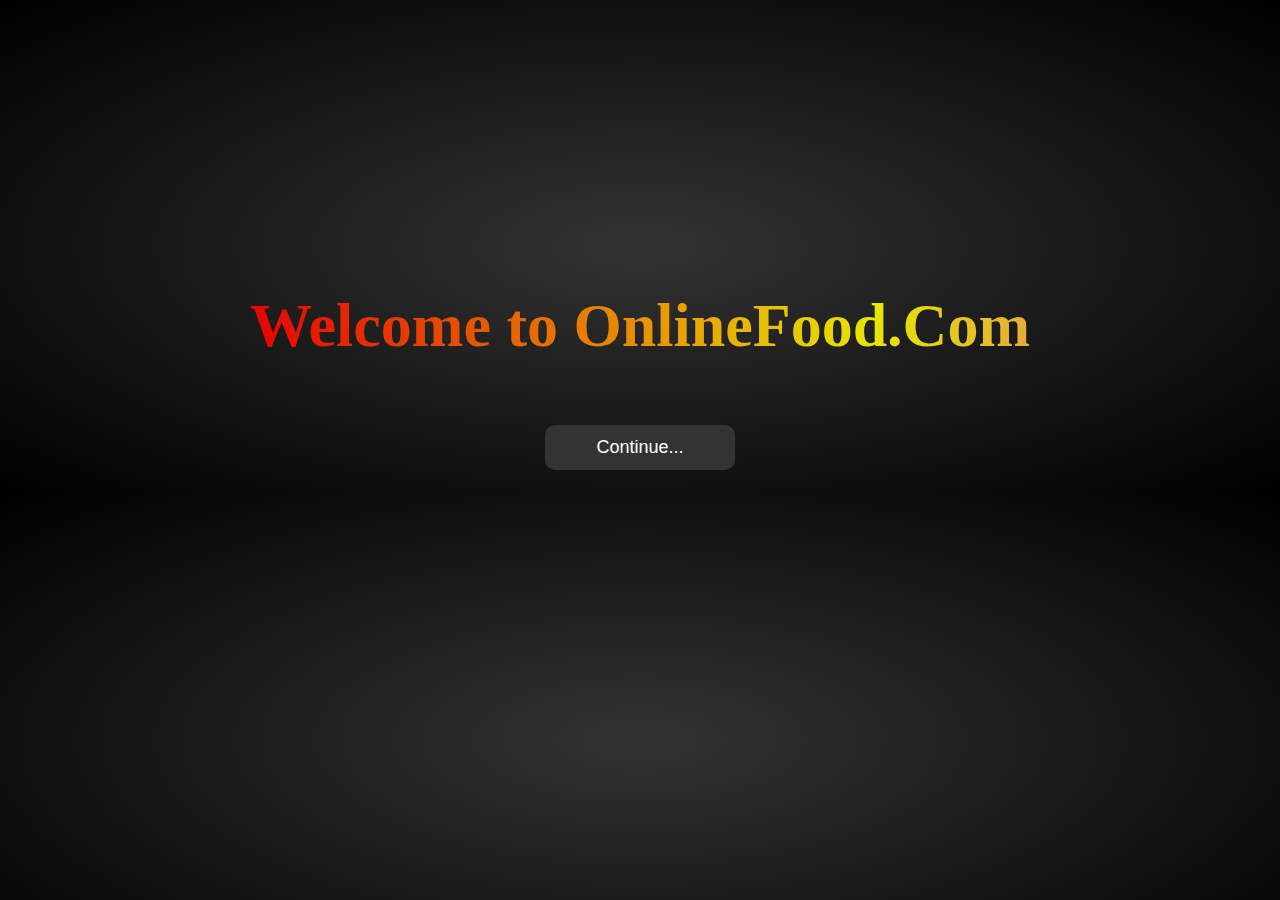
==== Loadingpage.html @ e46fb1bb "Welcome to foodivery" ====
<!-- This is landing page of our website. -->
<!DOCTYPE html>
<html lang="en">
  <head>
    <meta charset="UTF-8" />
    <meta http-equiv="X-UA-Compatible" content="IE=edge" />
    <meta name="viewport" content="width=device-width, initial-scale=1.0" />
    <title>OnlineFood.com</title>
    <link rel="stylesheet" href="index.html" />
    <style>
      body {
        background: radial-gradient(#333, #000);
        overflow: hidden;
      }

      /* Button Style */
      button {
        padding: 12px;
        width: 190px;
        cursor: pointer;
        background: #333;
        color: white;
        transition: 0.5s ease;
        border-radius: 10px;
        border-style: none;
        font-size: large;
      }

      button:hover {
        background: transparent;
        border: 2px solid #333;
        border-radius: 10px;
        box-shadow: 0 0 10px 0 #3b404a inset, 0 0 10px 4px #3b404a;
      }

      div {
        display: flex;
        justify-content: center;
        align-items: center;
        height: 0px;
      }

      a {
        margin-top: -75px;
      }
      /* Heading Style */
      #home {
        display: flex;
        padding: 150px 200px;
        height: 300px;
        justify-content: center;
        align-items: center;
        box-sizing: border-box;
        margin-bottom: 10px;
        margin-top: 175px;
      }
      #home h1 {
        text-align: center;
        font-family: "Bree Serif", serif;
        background: linear-gradient(
          90deg,
          #ff0000,
          #ffff00,
          #ff00f3,
          #0033ff,
          #ff00c4,
          #ff0000
        );
        opacity: 0.89;
        background-size: 400%;
        font-size: 62px;
        font-weight: 600;
        -webkit-text-fill-color: transparent;
        background-clip: content-box;
        -webkit-background-clip: text;
        animation: animate 10s linear infinite;
      }
      @keyframes animate {
        0% {
          background-position: 0%;
        }
        100% {
          background-position: 400%;
        }
      }
    </style>
  </head>
  <body>
    <div id="home">
      <h1 class="h-primary" id="mainhead">Welcome to OnlineFood.Com</h1>
    </div>
    <div>
      <a href="./index.html" target="_self"><button>Continue...</button></a>
    </div>
  </body>
  <script>
    function showAlert() {
      alert("Welcome to the webpage!\nOpen in Laptop or Tablet for better display.😊");
    }
    window.onload = showAlert;
  </script>
</html>
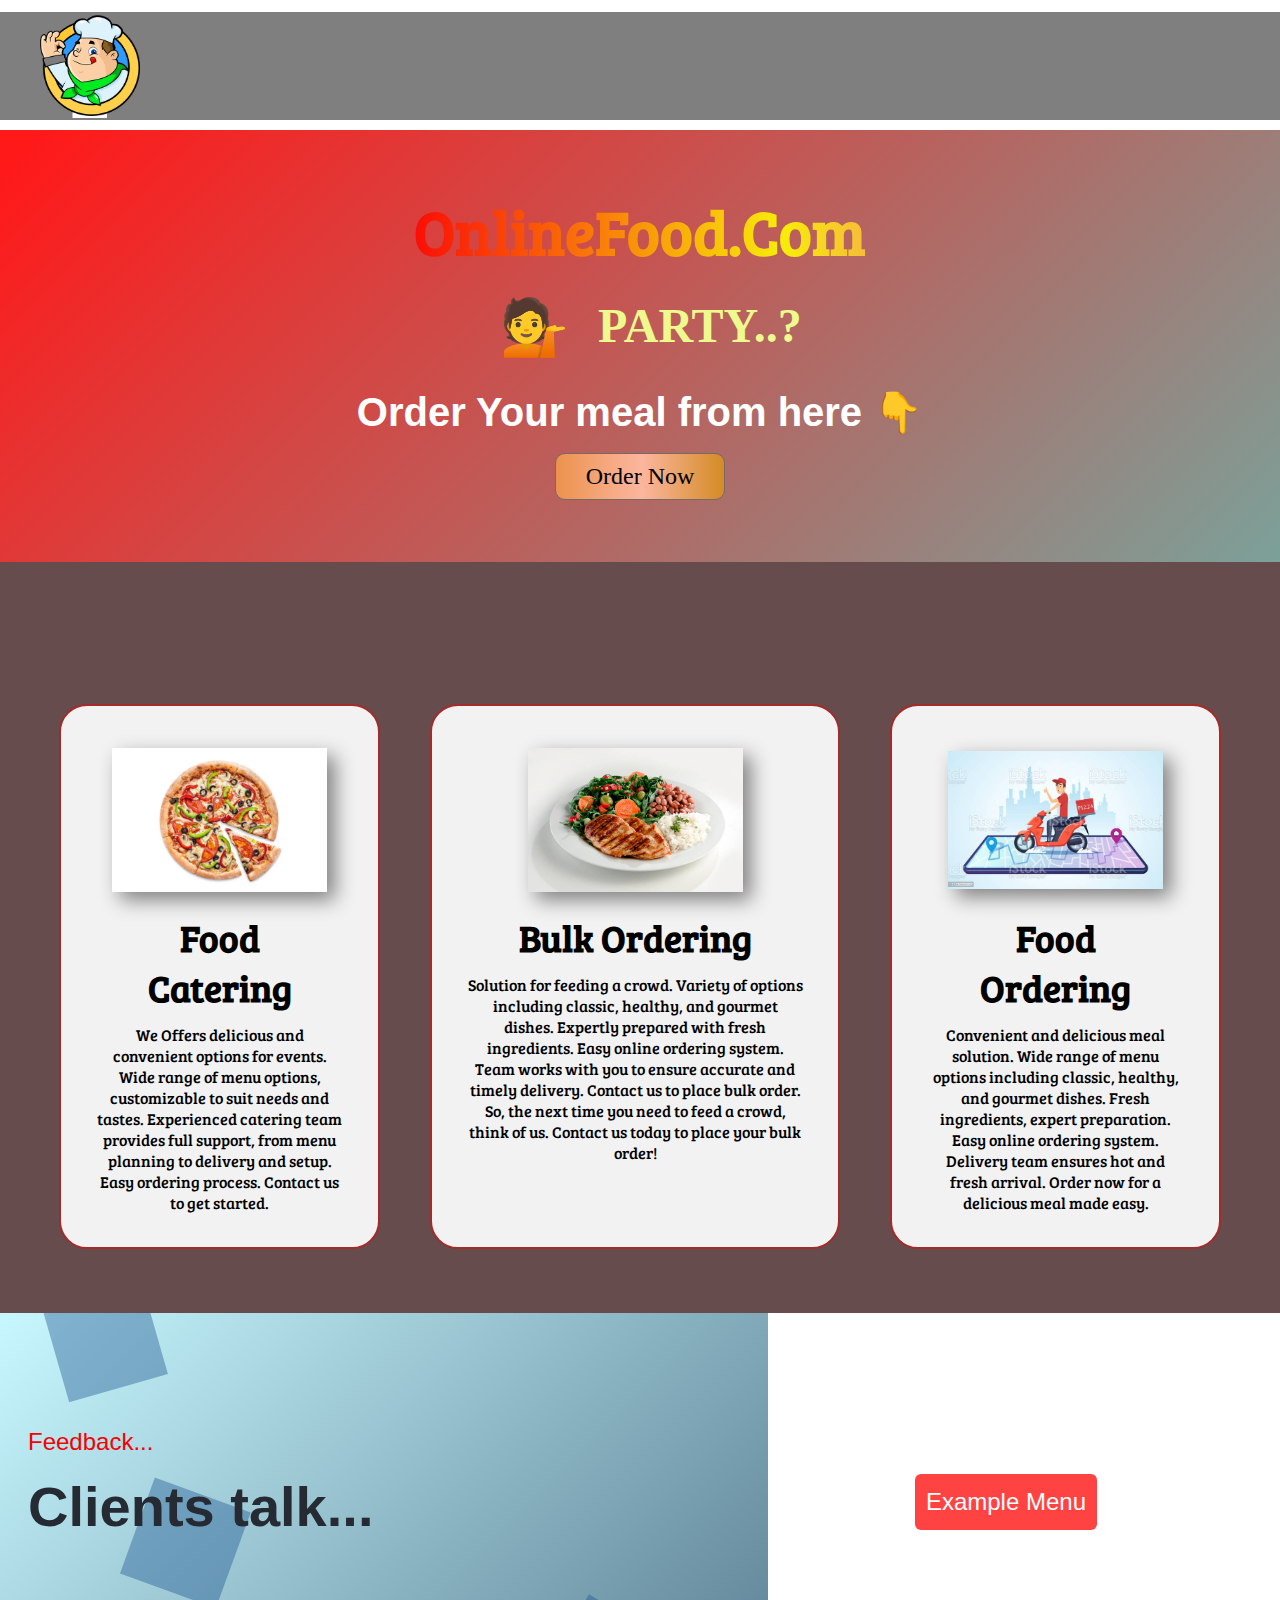
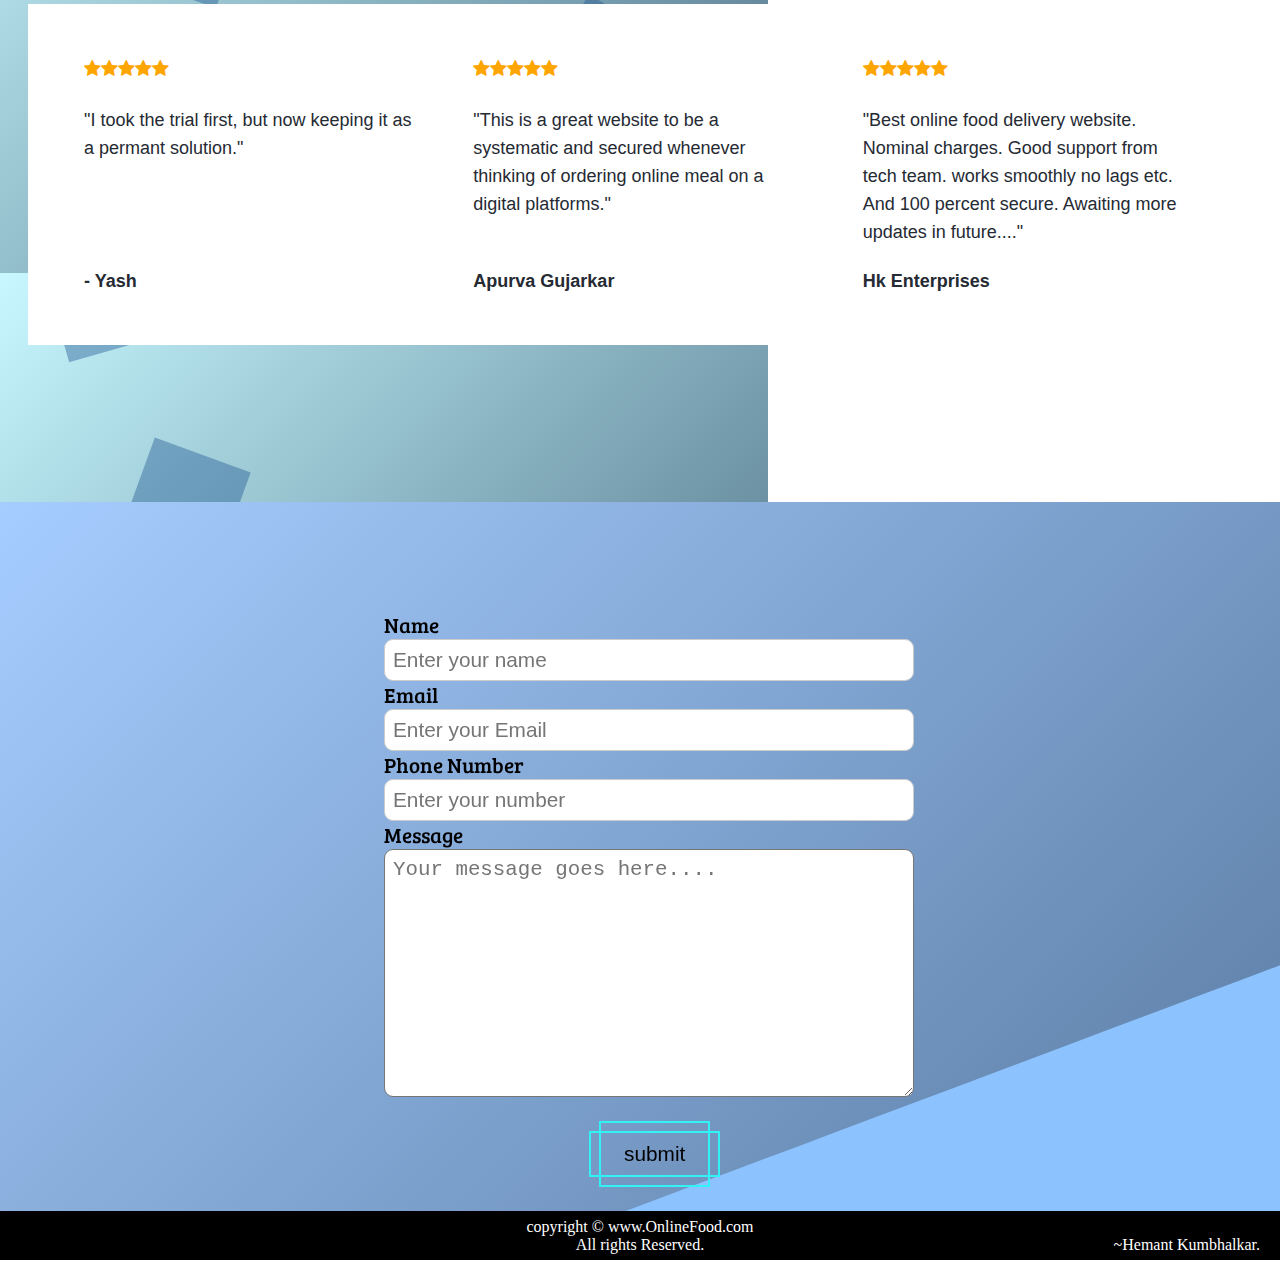
==== commit 4c9ff8ee: "Updated project" ====
--- a/Loadingpage.html
+++ b/Loadingpage.html
@@ -1,102 +1,230 @@
-<!-- This is landing page of our website. -->
 <!DOCTYPE html>
 <html lang="en">
   <head>
     <meta charset="UTF-8" />
     <meta http-equiv="X-UA-Compatible" content="IE=edge" />
     <meta name="viewport" content="width=device-width, initial-scale=1.0" />
-    <title>OnlineFood.com</title>
-    <link rel="stylesheet" href="index.html" />
-    <style>
-      body {
-        background: radial-gradient(#333, #000);
-        overflow: hidden;
-      }
-
-      /* Button Style */
-      button {
-        padding: 12px;
-        width: 190px;
-        cursor: pointer;
-        background: #333;
-        color: white;
-        transition: 0.5s ease;
-        border-radius: 10px;
-        border-style: none;
-        font-size: large;
-      }
-
-      button:hover {
-        background: transparent;
-        border: 2px solid #333;
-        border-radius: 10px;
-        box-shadow: 0 0 10px 0 #3b404a inset, 0 0 10px 4px #3b404a;
-      }
-
-      div {
-        display: flex;
-        justify-content: center;
-        align-items: center;
-        height: 0px;
-      }
-
-      a {
-        margin-top: -75px;
-      }
-      /* Heading Style */
-      #home {
-        display: flex;
-        padding: 150px 200px;
-        height: 300px;
-        justify-content: center;
-        align-items: center;
-        box-sizing: border-box;
-        margin-bottom: 10px;
-        margin-top: 175px;
-      }
-      #home h1 {
-        text-align: center;
-        font-family: "Bree Serif", serif;
-        background: linear-gradient(
-          90deg,
-          #ff0000,
-          #ffff00,
-          #ff00f3,
-          #0033ff,
-          #ff00c4,
-          #ff0000
-        );
-        opacity: 0.89;
-        background-size: 400%;
-        font-size: 62px;
-        font-weight: 600;
-        -webkit-text-fill-color: transparent;
-        background-clip: content-box;
-        -webkit-background-clip: text;
-        animation: animate 10s linear infinite;
-      }
-      @keyframes animate {
-        0% {
-          background-position: 0%;
-        }
-        100% {
-          background-position: 400%;
-        }
-      }
-    </style>
+    <title>Online Food Delivery Services in Nagpur | OnlineFood.com</title>
+    <!-- style.css is for laptop screen style -->
+    <link rel="stylesheet" href="style.css" />
+    <link rel="stylesheet" href="index.html">
+    <!-- Font Awesome Icon Library for reviews star-->
+    <link rel="stylesheet" href="https://cdnjs.cloudflare.com/ajax/libs/font-awesome/4.7.0/css/font-awesome.min.css">
+    
+    <script>
+      alert("Welcome to my foodivery!\nOpen in Laptop or Tablet for better display.😊");
+    </script>
   </head>
   <body>
-    <div id="home">
-      <h1 class="h-primary" id="mainhead">Welcome to OnlineFood.Com</h1>
+
+    <nav id="navbar" class="sticky">
+      <div id="logo">
+        <img
+          src="./images/logo.png"
+          width="100px"
+          height="100px"
+          alt="OnlineFood.com"
+        />
+      </div>
+      <ul>
+        <li class="item"><a href="#home">Home</a></li>
+        <li class="item"><a href="#service">Services</a></li>
+        <li class="item"><a href="#client-section">Our Clients</a></li>
+        <li class="item"><a href="#contact">Contact Us</a></li>
+      </ul>
+    </nav>
+
+    <div class="homepage">
+      <div class="wave"></div>
+      <div class="wave"></div>
+      <div class="wave"></div>
+      <section id="home">
+        <h1 class="h-primary" id="mainhead">OnlineFood.Com</h1>
+        <p class="textanimation">
+          <!-- <div><h2 style="color: white;">Party ?<br> Hungry ?<br>Game Night ?<br>Unexpected guest ?<br>Cooking gone wrong ?<br>Late Night at office ? <br></h2></div>
+          <div><h2 class="heading" style="color: white;">Order Your  meal From Here &#128071;</h2></div> -->
+          <h2 class="textrotation">
+            <span style="font-size: 55px;">&#128129;</span>
+            <div class="message">
+              <div class="word1">Party..?</div>
+              <div class="word2">Tired?</div>
+              <div class="word3">Hungry..?</div>
+            </div>
+          </h2>
+          <h2 class="heading" style="color: white;">Order Your meal from here &#128071;</h2>
+        </p>
+        <button class="btn">Order Now</button>
+      </section>
     </div>
-    <div>
-      <a href="./index.html" target="_self"><button>Continue...</button></a>
-    </div>
+
+    <section class="services-container" id="service">
+      <h1 class="h-primary center Our">Our Services</h1>
+      <div id="services">
+        <div class="box">
+          <img
+            src="./images/img.jpg"
+            alt=""
+            class="responsive-img"
+            width="215"
+            height="370"
+          />
+          <h2 class="h-secondary center">Food Catering</h2>
+          <p class="center">
+            We Offers delicious and convenient options for events. Wide range of menu options, 
+            customizable to suit needs and tastes. Experienced catering team provides full support, 
+            from menu planning to delivery and setup. Easy ordering process. Contact us to get started.
+          </p>
+        </div>
+        <div class="box">
+          <img
+            src="./images/img1.jpg"
+            alt=""
+            class="responsive-img"
+            width="215"
+            height="370"
+          />
+          <h2 class="h-secondary center">Bulk Ordering</h2>
+          <p class="center">
+            Solution for feeding a crowd. Variety of options including classic, healthy, 
+            and gourmet dishes. Expertly prepared with fresh ingredients. Easy online ordering system. 
+            Team works with you to ensure accurate and timely delivery. Contact us to place bulk order.
+            So, the next time you need to feed a crowd, think of us. Contact us today to place your bulk order!
+          </p>
+        </div>
+        <div class="box">
+          <img
+            src="./images/img2.jpg"
+            alt=""
+            class="responsive-img"
+            width="215"
+            height="370"
+          />
+          <h2 class="h-secondary center">Food Ordering</h2>
+          <p class="center">
+            Convenient and delicious meal solution. Wide range of menu options including classic, healthy, and gourmet dishes. 
+            Fresh ingredients, expert preparation. Easy online ordering system. Delivery team ensures hot and fresh arrival. 
+            Order now for a delicious meal made easy.
+          </p>
+        </div>
+      </div>
+    </section>
+
+    <section id="client-section">
+      <div class="underlay-left wide bg-primary-3"></div>
+      <div class="main-container reviews-container">
+        <div class="section-title">
+          <div class="title-with-buttton">
+            <div class="container-large">
+              <div class="large-text subheading text-primary-1">Feedback...</div>
+              <h4 class="large-heading no-bottom-margin">Clients talk...</h4>
+            </div>
+            <a href="#" class="button large w-inline-block" target="_self">
+              <div>
+                <span>Example Menu</span>
+                <span class="text-span-2">
+                  <br>
+                </span>
+              </div>
+            </a>
+          </div>
+        </div>
+        <div class="w-layout-grid review-grid-thirds">
+          <div class="review">
+            <div class="stars above-text">
+              <span class="fa fa-star checked" style="color: orange;"></span>
+              <span class="fa fa-star checked" style="color: orange;"></span>
+              <span class="fa fa-star checked" style="color: orange;"></span>
+              <span class="fa fa-star checked" style="color: orange;"></span>
+              <span class="fa fa-star checked" style="color: orange;"></span>
+            </div>
+            <p class="review-text size">"I took the trial first, but now keeping it as a permant solution."</p>
+            <h6 class="no-bottom-margin">- Yash</h6>
+          </div>
+          <div class="review">
+            <div class="stars above-text">
+              <span class="fa fa-star checked" style="color: orange;"></span>
+              <span class="fa fa-star checked" style="color: orange;"></span>
+              <span class="fa fa-star checked" style="color: orange;"></span>
+              <span class="fa fa-star checked" style="color: orange;"></span>
+              <span class="fa fa-star checked" style="color: orange;"></span>
+            </div>
+            <p class="review-text size">"This is a great website to be a systematic and secured whenever thinking of ordering online meal on a digital platforms."</p>
+            <h6 class="no-bottom-margin">Apurva Gujarkar</h6>
+          </div>
+          <div class="review">
+            <div class="stars above-text">
+              <span class="fa fa-star checked" style="color: orange;"></span>
+              <span class="fa fa-star checked" style="color: orange;"></span>
+              <span class="fa fa-star checked" style="color: orange;"></span>
+              <span class="fa fa-star checked" style="color: orange;"></span>
+              <span class="fa fa-star checked" style="color: orange;"></span>
+            </div>
+            <p class="review-text size">"Best online food delivery website. Nominal charges. Good support from tech team. works smoothly no lags etc. And 100 percent secure. Awaiting more updates in future...."</p>
+            <h6 class="no-bottom-margin">Hk Enterprises</h6>
+          </div>
+        </div>
+      </div>
+    </section>
+
+    <section id="contact">
+      <h1 class="h-primary center Our">Contact Us</h1>
+      <div id="contact-box">
+        <!-- Linking Backend-file-->
+        <form method="post" action="">
+          <div class="form-group">
+            <label for="name">Name</label>
+            <input
+              type="text"
+              name="Name"
+              id="name"
+              placeholder="Enter your name"
+            />
+          </div>
+          <div class="form-group">
+            <label for="name">Email</label>
+            <input
+              type="email"
+              name="Email"
+              id="email"
+              placeholder="Enter your Email"
+            />
+          </div>
+          <div class="form-group">
+            <label for="name">Phone Number</label>
+            <input
+              type="number"
+              name="Number"
+              id="phone"
+              placeholder="Enter your number"
+            />
+          </div>
+          <div class="form-group">
+            <label for="name">Message</label>
+            <textarea
+              name="Message"
+              id="message"
+              cols="30"
+              rows="10"
+              placeholder="Your message goes here...."
+            ></textarea>
+          </div>
+          <button class="buttons">
+            <!-- <a href="#">Submit</a> -->
+            <input class="form_submit_button" type="submit" value="submit" name="Submit">
+            <div class="button_horizontals"></div>
+            <div class="button_verticals"></div>
+          </button>
+        </form>
+      </div>
+    </section>
+
+    <footer>
+      <div class="center">
+        copyright &copy; www.OnlineFood.com <br />
+        All rights Reserved.
+      </div>
+      <div class="maker">~Hemant Kumbhalkar.</div>
+    </footer>
+
   </body>
-  <script>
-    function showAlert() {
-      alert("Welcome to the webpage!\nOpen in Laptop or Tablet for better display.😊");
-    }
-    window.onload = showAlert;
-  </script>
 </html>
--- a/style.css
+++ b/style.css
@@ -0,0 +1,1016 @@
+/* Font family */
+@import url("https://fonts.googleapis.com/css2?family=Bree+Serif&display=swap");
+@import url("https://fonts.googleapis.com/css2?family=Baloo+Bhai+2:wght@600&display=swap");
+@import url('https://fonts.googleapis.com/css2?family=Moon+Dance&display=swap');
+
+/* CSS Reset */
+
+* {
+  margin: 0px;
+  padding: 0px;
+}
+
+/* For smooth scrolling */
+html {
+  scroll-behavior: smooth;
+}
+
+/* CSS Variable */
+:root {
+  --navbar-height: 59px;
+}
+
+/* Navigation Bar */
+#navbar {
+  display: flex;
+  align-items: center;
+  position: sticky;
+  top: 0px;
+  overflow: hidden;
+  z-index: 1;
+  background: transparent;
+}
+
+/* Navbar Animation */
+body {
+  --nav-load-time: 300ms;
+  --nav-link-load-time: 500ms;
+  /* --heading-load-delay: calc(var(--nav-load-time) + var(var(--nav-link-load-time))); */
+}
+
+#navbar {
+  color: white;
+  animation: nav-load var(--nav-load-time) ease-in;
+}
+@keyframes nav-load {
+  0% {
+    transform: translateY(-100%);
+  }
+  100% {
+    transform: translateY(0);
+  }
+}
+
+#navbar ul li {
+  animation-name: nav-link-load;
+  animation-duration: var(--nav-link-load-time);
+  animation-timing-function: ease-in;
+  animation-delay: var(--nav-load-time);
+  animation-fill-mode: forwards;
+  transform: scale(0);
+}
+@keyframes nav-link-load {
+  0% {
+    transform: scale(0);
+  }
+  90% {
+    transform: scale(1.1);
+  }
+  100% {
+    transform: scale(1);
+  }
+}
+
+#navbar ul li:first-child {
+  animation-name: nav-first-link-load;
+  transform: translateX(-1000%);
+}
+@keyframes nav-first-link-load {
+  0% {
+    transform: translateX(-1000%);
+  }
+  90% {
+    transform: translateX(50%);
+  }
+  100% {
+    transform: translateX(0);
+  }
+}
+
+#navbar ul li:last-child {
+  animation-name: nav-last-link-load;
+  transform: translateX(1000%);
+}
+@keyframes nav-last-link-load {
+  0% {
+    transform: translateX(1000%);
+  }
+  90% {
+    transform: translateX(-50%);
+  }
+  100% {
+    transform: translateX(0);
+  }
+}
+/* Heading Animation */
+section .Our {
+  animation: heading-load 300ms ease-in 500ms;
+  animation-fill-mode: forwards;
+  transform: translateY(-20px);
+  opacity: 0;
+}
+@keyframes heading-load {
+  0% {
+    transform: translateY(-20px);
+    opacity: 0;
+  }
+  100% {
+    transform: translateY(0px);
+    opacity: 1;
+  }
+}
+
+.heading {
+  padding-top: 20px;
+  font-size: 40px;
+}
+
+#navbar::before {
+  content: "";
+  background-color: black;
+  position: absolute;
+  top: 12px;
+  left: 0px;
+  height: 83%;
+  width: 100%;
+  z-index: -1;
+  opacity: 0.5;
+}
+
+.sticky {
+  position: fixed;
+  top: 0;
+  width: 100%;
+}
+
+/*Navigation Bar: Logo and Image */
+#logo {
+  margin: 5px 34px;
+}
+
+#logo img {
+  height: 110px;
+  margin: 3px 6px;
+  opacity: 1;
+}
+
+/*Navigation Bar: List Style */
+
+@import url("https://fonts.googleapis.com/css2?family=Old+Standard+TT:wght@700&display=swap");
+
+#navbar ul {
+  display: flex;
+  font-family: "Old Standard TT", serif;
+}
+
+#navbar ul li {
+  list-style-type: none;
+  font-size: 1.7rem;
+}
+
+#navbar ul li a {
+  float: left;
+  color: white;
+  display: block;
+  padding: 3px 22px;
+  border-radius: 20px;
+  text-decoration: none;
+}
+
+#navbar ul li a:hover {
+  color: black;
+  background-color: white;
+}
+
+/* Home Section */
+#home {
+  display: flex;
+  flex-direction: column;
+  padding: 3px 200px;
+  height: 427px;
+  justify-content: center;
+  align-items: center;
+}
+
+/* Background  colorb animation */
+.homepage{
+  margin: auto;
+  font-family: -apple-system, BlinkMacSystemFont, sans-serif;
+  overflow: auto;
+  background: linear-gradient(
+    315deg,
+    rgba(101, 0, 94, 1) 3%,
+    rgba(60, 132, 206, 1) 38%,
+    rgba(48, 238, 226, 1) 68%,
+    rgba(255, 25, 25, 1) 98%
+  );
+  animation: gradient 15s ease infinite;
+  background-size: 400% 400%;
+  background-attachment: fixed;
+}
+
+@keyframes gradient {
+  0% {
+      background-position: 0% 0%;
+  }
+  50% {
+      background-position: 100% 100%;
+  }
+  100% {
+      background-position: 0% 0%;
+  }
+}
+
+.wave {
+  background: rgb(255 255 255 / 25%);
+  border-radius: 1000% 1000% 0 0;
+  position: fixed;
+  width: 200%;
+  height: 12em;
+  animation: wave 10s -3s linear infinite;
+  transform: translate3d(0, 0, 0);
+  opacity: 0.8;
+  bottom: 0;
+  left: 0;
+  z-index: -1;
+}
+
+.wave:nth-of-type(2) {
+  bottom: -1.25em;
+  animation: wave 18s linear reverse infinite;
+  opacity: 0.8;
+}
+
+.wave:nth-of-type(3) {
+  bottom: -2.5em;
+  animation: wave 20s -1s reverse infinite;
+  opacity: 0.9;
+}
+
+@keyframes wave {
+  2% {
+      transform: translateX(1);
+  }
+
+  25% {
+      transform: translateX(-25%);
+  }
+
+  50% {
+      transform: translateX(-50%);
+  }
+
+  75% {
+      transform: translateX(-25%);
+  }
+
+  100% {
+      transform: translateX(1);
+  }
+}
+
+/* Homepage Heading color animation */
+#home h1 {
+  color: white;
+  text-align: center;
+  font-family: "Bree Serif", serif;
+  background: linear-gradient(
+    90deg,
+    #ff0000,
+    #ffff00,
+    #ff00f3,
+    #0033ff,
+    #ff00c4,
+    #ff0000
+  );
+  opacity: 0.89;
+  background-size: 400%;
+  font-size: 62px;
+  font-weight: 600;
+  -webkit-text-fill-color: transparent;
+  background-clip: content-box;
+  -webkit-background-clip: text;
+  animation: animate 10s linear infinite;
+}
+@keyframes animate {
+  0% {
+    background-position: 0%;
+  }
+  100% {
+    background-position: 400%;
+  }
+}
+
+#home p {
+  color: white;
+  text-align: center;
+  font-size: 1.5rem;
+  font-family: "Bree Serif", serif;
+}
+
+/* Text Message animation of home page */
+.textrotation {
+  color: #333;
+  font-family: tahoma;
+  font-size: 3rem;
+  font-weight: 100;
+  line-height: 1.5;
+  text-transform: uppercase;
+  white-space: nowrap;
+  overflow: hidden;
+  position: relative;
+  width: 40rem;
+}
+
+.textrotation span {
+  font-size: 65px;
+  margin-left: 180px;
+}
+
+.message {
+  background-color: transparent;
+  color: rgb(238, 249, 142);
+  display: block;
+  font-family: 'Moon Dance', cursive;
+  font-weight: 600;
+  overflow: hidden;
+  position: absolute;
+  padding-left: 0.5rem;
+  top: 0.2rem;
+  left: 270px;
+  animation: openclose 5s ease-in-out infinite;
+}
+
+.word1,
+.word2,
+.word3 {
+  font-family: tahoma;
+}
+
+@keyframes openclose {
+  0% {
+    top: 0.2rem;
+    width: 0;
+  }
+  5% {
+    width: 0;
+  }
+  15% {
+    width: 230px;
+  }
+  30% {
+    top: 0.2rem;
+    width: 230px;
+  }
+  33% {
+    top: 0.2rem;
+    width: 0;
+  }
+  35% {
+    top: 0.2rem;
+    width: 0;
+  }
+  38% {
+    top: -4.5rem;
+  }
+  48% {
+    top: -4.5rem;
+    width: 190px;
+  }
+  62% {
+    top: -4.5rem;
+    width: 190px;
+  }
+  66% {
+    top: -4.5rem;
+    width: 0;
+    text-indent: 0;
+  }
+  71% {
+    top: -9rem;
+    width: 0;
+    text-indent: 5px;
+  }
+  86% {
+    top: -9rem;
+    width: 285px;
+  }
+  95% {
+    top: -9rem;
+    width: 285px;
+  }
+  98% {
+    top: -9rem;
+    width: 0;
+    text-indent: 5px;
+  }
+  100% {
+    top: 0;
+    width: 0;
+    text-indent: 0;
+  }
+}
+
+/* Services Section */
+#services {
+  margin: 34px;
+  display: flex;
+}
+
+#services .box {
+  border: 2px solid brown;
+  padding: 34px;
+  margin: 2px 25px;
+  border-radius: 28px;
+  background: #f2f2f2;
+  margin-bottom: 20px;
+}
+
+#services .box img {
+  /* To set margin auto first you want to make display block and set width or height */
+  display: block;
+  height: 160px;
+  margin: auto;
+  filter: drop-shadow(8px 8px 10px gray);
+  object-fit: contain;
+  mix-blend-mode: normal;
+}
+
+#services .box p {
+  font-family: "Bree Serif", serif;
+}
+
+#service {
+  margin-top: 50px 50px;
+  background: rgb(102, 76, 76);
+  padding-bottom: 10px;
+  margin-top: -46px;
+}
+
+/* Clients Section */
+@import url("https://fonts.googleapis.com/css2?family=Lexend+Deca:wght@300&display=swap");
+
+#client-section {
+  position: relative;
+  padding-top: 112px;
+  padding-bottom: 112px;
+  perspective: 1000px;
+  font-family: "Lexend Deca", sans-serif;
+  color: #252a33;
+  font-size: 18px;
+  line-height: 28px;
+  font-weight: 400;
+  background-color: white;
+  box-sizing: border-box;
+}
+
+.underlay-left.wide {
+  width: 60%;
+  max-width: none;
+  height: 850px;
+}
+
+.underlay-left {
+  position: absolute;
+  left: 0;
+  top: 0;
+  width: 40%;
+  height: 100%;
+  max-width: 532px;
+}
+
+.bg-primary-3 {
+  /* background-color: #c5f7ef; */
+  background-image: url("data:image/svg+xml,%3csvg xmlns='http://www.w3.org/2000/svg' version='1.1' xmlns:xlink='http://www.w3.org/1999/xlink' xmlns:svgjs='http://svgjs.com/svgjs' width='1440' height='560' preserveAspectRatio='none' viewBox='0 0 1440 560'%3e%3cg mask='url(%26quot%3b%23SvgjsMask2616%26quot%3b)' fill='none'%3e%3crect width='1440' height='560' x='0' y='0' fill='url(%23SvgjsLinearGradient2617)'%3e%3c/rect%3e%3cpath d='M1270.8180296613666 332.23840649518763L1154.3372656067154 244.46385498273722 1066.562714094265 360.94461903738846 1183.0434781489162 448.71917054983885z' fill='rgba(28%2c 83%2c 142%2c 0.4)' class='triangle-float3'%3e%3c/path%3e%3cpath d='M621.2513242739581 410.94265343549495L669.8282526001535 330.09706830659616 588.9826674712547 281.52013998040064 540.4057391450592 362.3657251092995z' fill='rgba(28%2c 83%2c 142%2c 0.4)' class='triangle-float3'%3e%3c/path%3e%3cpath d='M845.5564777994874 327.1263189293751L979.7241400644289 283.5326028619711 936.130423997025 149.3649405970296 801.9627617320834 192.9586566644336z' fill='rgba(28%2c 83%2c 142%2c 0.4)' class='triangle-float2'%3e%3c/path%3e%3cpath d='M306.78922978939187 490.0818245592552L445.78336276565085 560.902872641072 516.6044108474675 421.90873966481297 377.6102778712086 351.0876915829963z' fill='rgba(28%2c 83%2c 142%2c 0.4)' class='triangle-float1'%3e%3c/path%3e%3cpath d='M817.1046559287429 442.05062376237703L747.1622909863452 505.0270120242674 810.1386792482356 574.9693769666651 880.0810441906333 511.9929887047747z' fill='rgba(28%2c 83%2c 142%2c 0.4)' class='triangle-float2'%3e%3c/path%3e%3cpath d='M177.33704658768715 458.5732624155081L340.0954200737475 472.81277498945667 354.33493264769606 310.0544015033963 191.5765591616357 295.81488892944776z' fill='rgba(28%2c 83%2c 142%2c 0.4)' class='triangle-float3'%3e%3c/path%3e%3cpath d='M250.99117522105462 199.4387734775275L155.13279214093558 164.5491753314772 120.24319399488527 260.40755841159626 216.10157707500431 295.29715655764653z' fill='rgba(28%2c 83%2c 142%2c 0.4)' class='triangle-float1'%3e%3c/path%3e%3cpath d='M168.13554961778908 61.21228096225346L139.81283824571221-37.5607517654644 41.03980551799435-9.238040393387536 69.36251689007122 89.53499233433033z' fill='rgba(28%2c 83%2c 142%2c 0.4)' class='triangle-float2'%3e%3c/path%3e%3c/g%3e%3cdefs%3e%3cmask id='SvgjsMask2616'%3e%3crect width='1440' height='560' fill='white'%3e%3c/rect%3e%3c/mask%3e%3clinearGradient x1='84.72%25' y1='139.29%25' x2='15.28%25' y2='-39.29%25' gradientUnits='userSpaceOnUse' id='SvgjsLinearGradient2617'%3e%3cstop stop-color='%230e2a47' offset='0'%3e%3c/stop%3e%3cstop stop-color='rgba(200%2c 248%2c 255%2c 1)' offset='1'%3e%3c/stop%3e%3c/linearGradient%3e%3cstyle%3e %40keyframes float1 %7b 0%25%7btransform: translate(0%2c 0)%7d 50%25%7btransform: translate(-10px%2c 0)%7d 100%25%7btransform: translate(0%2c 0)%7d %7d .triangle-float1 %7b animation: float1 5s infinite%3b %7d %40keyframes float2 %7b 0%25%7btransform: translate(0%2c 0)%7d 50%25%7btransform: translate(-5px%2c -5px)%7d 100%25%7btransform: translate(0%2c 0)%7d %7d .triangle-float2 %7b animation: float2 4s infinite%3b %7d %40keyframes float3 %7b 0%25%7btransform: translate(0%2c 0)%7d 50%25%7btransform: translate(0%2c -10px)%7d 100%25%7btransform: translate(0%2c 0)%7d %7d .triangle-float3 %7b animation: float3 6s infinite%3b %7d %3c/style%3e%3c/defs%3e%3c/svg%3e");
+}
+
+.main-container {
+  position: relative;
+  display: block;
+  width: 100%;
+  max-width: 1329px;
+  margin-right: auto;
+  margin-left: auto;
+  padding-right: 28px;
+  padding-left: 28px;
+  box-sizing: border-box;
+}
+
+.section-title {
+  margin-bottom: 70px;
+}
+
+.title-with-button {
+  display: flex;
+  -webkit-box-flex: justify;
+  -moz-box-pack: justify;
+  justify-content: space-between;
+  -webkit-box-align: center;
+  -moz-box-align: center;
+  align-items: center;
+}
+
+.container-large {
+  width: 100%;
+  max-width: 608px;
+  direction: ltr;
+}
+
+.large-text.subheading {
+  margin-bottom: 21px;
+}
+
+.text-primary-1 {
+  color: #f80000;
+  /* font-size: 30px; */
+}
+
+.large-text {
+  font-size: 24px;
+  line-height: 34px;
+}
+
+.large-heading.no-bottom-margin {
+  margin-bottom: 0;
+}
+
+@import url("https://fonts.googleapis.com/css2?family=Patua+One&display=swap");
+.large-heading {
+  font-size: 56px;
+  line-height: 54px;
+  font-weight: 900;
+  font-family: "Patua One";
+}
+
+.no-bottom-margin {
+  padding-right: 20px;
+}
+
+h4 {
+  margin-top: 0px;
+}
+
+.button.large {
+  padding: 11px 11px;
+  background-color: #ff4242;
+  font-size: 24px;
+  line-height: 34px;
+  margin-top: -60px;
+  margin-right: 155px;
+}
+
+.button {
+  padding: 14px 20px;
+  border-radius: 6px;
+  background: #ff4242;
+  box-shadow: inset 0 0 3px 100px transparent;
+  -webkit-transition: box-shadow 0.2s;
+  transition: box-shadow 0.2s;
+  color: #fff;
+  text-align: center;
+  float: right;
+}
+
+.button.large:hover {
+  background-color: #cc3535;
+}
+
+.w-inline-block {
+  max-width: 100%;
+  display: inline-block;
+}
+
+a {
+  text-decoration: none;
+}
+
+.review-grid-thirds {
+  display: grid;
+  padding: 50px;
+  grid-column-gap: 56px;
+  grid-row-gap: 56px;
+  -ms-grid-columns: 1fr 1fr 1fr;
+  grid-template-columns: 1fr 1fr 1fr;
+  -ms-grid-rows: auto;
+  grid-template-rows: auto;
+  background-color: #fff;
+}
+
+.review-grid-thirds {
+  padding: 56px;
+  grid-column-gap: 56px;
+  grid-row-gap: 56px;
+  -ms-grid-columns: 1fr 1fr 1fr;
+  grid-template-columns: 1fr 1fr 1fr;
+  -ms-grid-rows: auto;
+  grid-template-rows: auto;
+  background-color: #fff;
+}
+
+.w-layout-grid {
+  display: grid;
+  grid-auto-columns: 1fr 1fr 1fr;
+}
+
+.review {
+  display: flex;
+  -webkit-box-orient: vertical;
+  -webkit-box-direction: normal;
+  flex-direction: column;
+  -webkit-box-align: start;
+  align-items: flex-start;
+}
+
+.stars.above-text {
+  margin-bottom: 28px;
+}
+
+.stars {
+  display: flex;
+  -webkit-box-align: center;
+  align-items: center;
+}
+
+.review-text {
+  -webkit-box-flex: 1;
+  -moz-box-flex: 1;
+  flex: 1;
+}
+
+p.size {
+  margin-top: 0;
+  margin-bottom: 28px;
+}
+
+.no-bottom-margin {
+  margin-bottom: 0;
+  padding-right: 20px;
+  font-family: "Lexend Deca", sans-serif;
+}
+
+h6 {
+  margin-top: 0;
+  margin-bottom: 7px;
+  font-family: "Patua One";
+  font-size: 18px;
+  line-height: 15px;
+  font-weight: 900;
+}
+
+/* Contact section */
+@import url("https://fonts.googleapis.com/css?family=Raleway:400,700");
+
+#contact {
+  position: relative;
+  margin: 0;
+  padding: 0;
+  box-sizing: border-box;
+  font-family: Raleway, sans-serif;
+  /* background: linear-gradient(90deg, #abe9cd, #3eadcf); */
+  background-image: url("data:image/svg+xml,%3csvg xmlns='http://www.w3.org/2000/svg' version='1.1' xmlns:xlink='http://www.w3.org/1999/xlink' xmlns:svgjs='http://svgjs.com/svgjs' width='2500' height='1500' preserveAspectRatio='none' viewBox='0 0 2500 1500'%3e%3cg mask='url(%26quot%3b%23SvgjsMask3746%26quot%3b)' fill='none'%3e%3crect width='2500' height='1500' x='0' y='0' fill='url(%23SvgjsLinearGradient3747)'%3e%3c/rect%3e%3cpath d='M 0%2c944 C 500%2c756.2 2000%2c192.8 2500%2c5L2500 1500L0 1500z' fill='rgba(140%2c 195%2c 255%2c 1)'%3e%3c/path%3e%3c/g%3e%3cdefs%3e%3cmask id='SvgjsMask3746'%3e%3crect width='2500' height='1500' fill='white'%3e%3c/rect%3e%3c/mask%3e%3clinearGradient x1='90%25' y1='116.67%25' x2='10%25' y2='-16.67%25' gradientUnits='userSpaceOnUse' id='SvgjsLinearGradient3747'%3e%3cstop stop-color='%230e2a47' offset='0'%3e%3c/stop%3e%3cstop stop-color='rgba(166%2c 205%2c 255%2c 1)' offset='1'%3e%3c/stop%3e%3c/linearGradient%3e%3c/defs%3e%3c/svg%3e");
+}
+input {
+  border: 1px solid #ccc;
+}
+
+#contact::before {
+  content: "";
+  position: absolute;
+  width: 100%;
+  height: 100%;
+  z-index: -1;
+  opacity: 0.7;
+  background-color: #3d3d3d;
+  border-style: none;
+}
+
+#contact-box {
+  display: flex;
+  justify-content: center;
+  align-items: center;
+  padding-bottom: 34px;
+}
+
+#contact-box input,
+#contact-box textarea {
+  width: 100%;
+  padding: 0.5rem;
+  border-radius: 9px;
+  font-size: 1.3rem;
+  height: auto;
+}
+
+#contact-box form {
+  width: 40%;
+}
+
+#contact-box label {
+  font-size: 1.3rem;
+  font-family: "Bree Serif", serif;
+}
+
+.form_submit_button{
+  background-color: transparent;
+  cursor: pointer;
+  border: none;
+}
+
+.buttons {
+  --offset: 10px;
+  --border-size: 2px;
+  display: block;
+  position: relative;
+  padding: 3px 17px;
+  -webkit-appearance: none;
+  -moz-appearance: none;
+  appearance: none;
+  border: 0;
+  background: transparent;
+  color: #31f2f5;
+  text-transform: uppercase;
+  letter-spacing: 0.25em;
+  outline: none;
+  cursor: pointer;
+  font-weight: 700;
+  border-radius: 0;
+  box-shadow: inset 0 0 0 var(--border-size) currentColor;
+  margin-top: 30px;
+  margin-left: 42%;
+}
+
+.buttons:hover {
+  box-shadow: 0 12px 16px 0 rgba(0, 0, 0, 0.24),
+    0 17px 50px 0 rgba(0, 0, 0, 0.19);
+}
+
+.button_horizontals,
+.button_verticals {
+  position: absolute;
+  top: var(--horizontal-offset, 0);
+  right: var(--vertical-offset, 0);
+  bottom: var(--horizontal-offset, 0);
+  left: var(--vertical-offset, 0);
+  transition: transform 0.8s ease;
+  /* The will-change CSS property hints to browsers how an element is expected to change. */
+  will-change: transform;
+}
+
+.button_horizontals::before,
+.button_verticals::before {
+  /* The content CSS property replaces an element with a generated value. Objects inserted using the content property are anonymous replaced elements. */
+  content: "";
+  position: absolute;
+  border: inherit;
+}
+
+.button_horizontals {
+  --vertical-offset: calc(var(--offset) * -1);
+  border-top: var(--border-size) solid currentColor;
+  border-bottom: var(--border-size) solid currentColor;
+}
+
+.button_horizontals::before {
+  top: calc(var(--vertical-offset) - var(--border-size));
+  bottom: calc(var(--vertical-offset) - var(--border-size));
+  left: calc(var(--vertical-offset) * -1);
+  right: calc(var(--vertical-offset) * -1);
+}
+
+.buttons:hover .button_horizontals {
+  /* scaleX() The scaleY() CSS function defines a transformation that resizes an element along the y-axis (vertically). Its result is a <transform-function> data type. */
+  transform: scaleX(0);
+}
+
+.button_verticals {
+  --horizontal-offset: calc(var(--offset) * -1);
+  border-left: var(--border-size) solid currentColor;
+  border-right: var(--border-size) solid currentColor;
+}
+
+.button_verticals::before {
+  top: calc(var(--horizontal-offset) * -1);
+  bottom: calc(var(--horizontal-offset) * -1);
+  left: calc(var(--horizontal-offset) - var(--border-size));
+  right: calc(var(--horizontal-offset) - var(--border-size));
+}
+
+.buttons:hover .button_verticals {
+  transform: scaleY(0);
+}
+
+/* Footer style */
+footer {
+  background: black;
+  color: white;
+  padding: 7px 20px;
+  height: 35px;
+  overflow: auto;
+}
+
+/* utility Class */
+.h-primary {
+  font-family: "Bree Serif", serif;
+  font-size: 3.8rem;
+  padding: 12px;
+  margin-bottom: 3px;
+}
+
+.Our {
+  margin-top: 45px;
+}
+
+.h-secondary {
+  font-family: "Bree Serif", serif;
+  font-size: 2.3rem;
+  padding: 12px;
+}
+
+.btn {
+  padding: 9px 30px;
+  border: 1px solid rgb(120, 105, 105);
+  background: linear-gradient(to right, #ec924e 0%, #fcb69f 51%, #d48b25 100%);
+  opacity: 1;
+  color: rgb(0, 0, 0);
+  margin: 17px;
+  font-size: 1.5rem;
+  font-family: "Poppins";
+  font-style: normal;
+  border-radius: 10px;
+  cursor: pointer;
+  overflow: hidden;
+  display: flex;
+  align-items: center;
+}
+
+.btn:hover {
+  /* background-position: right center; */
+  background: radial-gradient(
+      105.07% 105.07% at 17.04% 0%,
+      rgba(0, 186, 226, 0.88) 0.67%,
+      rgba(0, 0, 0, 0) 100%
+    ),
+    radial-gradient(
+      97.83% 97.83% at 77.8% 100%,
+      rgba(0, 77, 226, 0.88) 0.67%,
+      rgba(0, 0, 0, 0) 100%
+    );
+  transition: background 0.5s ease-in-out;
+}
+
+.center {
+  text-align: center;
+}
+
+.maker {
+  text-align: right;
+  top: -18px;
+  position: relative;
+}
+
+/* Media Queries for responsiveness 
+  This media queries is for tablet size screen.*/
+@media (min-width:760px) and (max-width:1030px) {
+  html {
+    scroll-behavior: smooth;
+  }
+  /* Navigation */
+#navbar {
+  display: flex;
+  flex-direction: column;
+}
+
+#navbar::before {
+  content: "";
+  background-color: black;
+  position: absolute;
+  top: 12px;
+  left: 0px;
+  height: 100%;
+  width: 100%;
+  z-index: -1;
+  opacity: 0.5;
+}
+
+#navbar ul li a {
+  font-size: 1.7rem;
+  padding: 0px 14px;
+  padding-bottom: 10px;
+}
+
+/*Home Section */
+#home {
+  height: 335px;
+  padding: 3px 28px;
+}
+
+#home h1{
+  font-size: 57px;
+}
+
+#home::before {
+  height: 480px;
+}
+
+#home p {
+  font-size: 13px;
+}
+/*Services section */
+#services {
+  display: flex;
+  flex-direction: column;
+}
+
+#services .box {
+  padding: 14px;
+  margin: 2px 15px;
+  margin-bottom: 20px;
+}
+
+.responsive-img {
+  width: auto;
+  /* width: 100%; */
+  height: auto;
+}
+
+/*Clients Section*/
+#clients {
+  display: flex;
+  flex-wrap: wrap;
+}
+
+#clients img {
+  width: 66px;
+  padding: 2px 0px;
+  height: auto;
+}
+
+/*Contact us section */
+#contact-box form {
+  width: 80%;
+}
+
+/*Footer*/
+
+/* Utility classes */
+.h-primary {
+  font-size: 40px;
+}
+
+.btn {
+  font-size: 25px;
+  padding: 12px 49px;
+}
+
+.button.large {
+  font-size: 22px;
+  line-height: 34px;
+  position: relative;
+  right: -100px;
+}
+
+.underlay-left.wide {
+  width: 60%;
+  max-width: none;
+  height: 981px;
+}
+
+#logo img {
+  height: 100px;
+  margin: -8px 6px;
+  opacity: 1;
+  top: 0px;
+}
+
+#navbar ul li a:hover {
+  color: black;
+  background-color: white;
+  padding: 2px 11px;
+}
+
+}
+
+/* Media Queries for responsiveness 
+  This media queries is for Smartphone size screen.*/
+/* Media query for small screens */
+@media (max-width: 759px) {
+  body {
+    font-size: 14px;
+  }
+
+  header {
+    display: flex;
+    flex-direction: column;
+    align-items: flex-start;
+  }
+
+  nav {
+    display: flex;
+    flex-direction: column;
+    align-items: flex-start;
+  }
+
+  nav a {
+    margin-bottom: 10px;
+    margin-right: 0;
+  }
+}
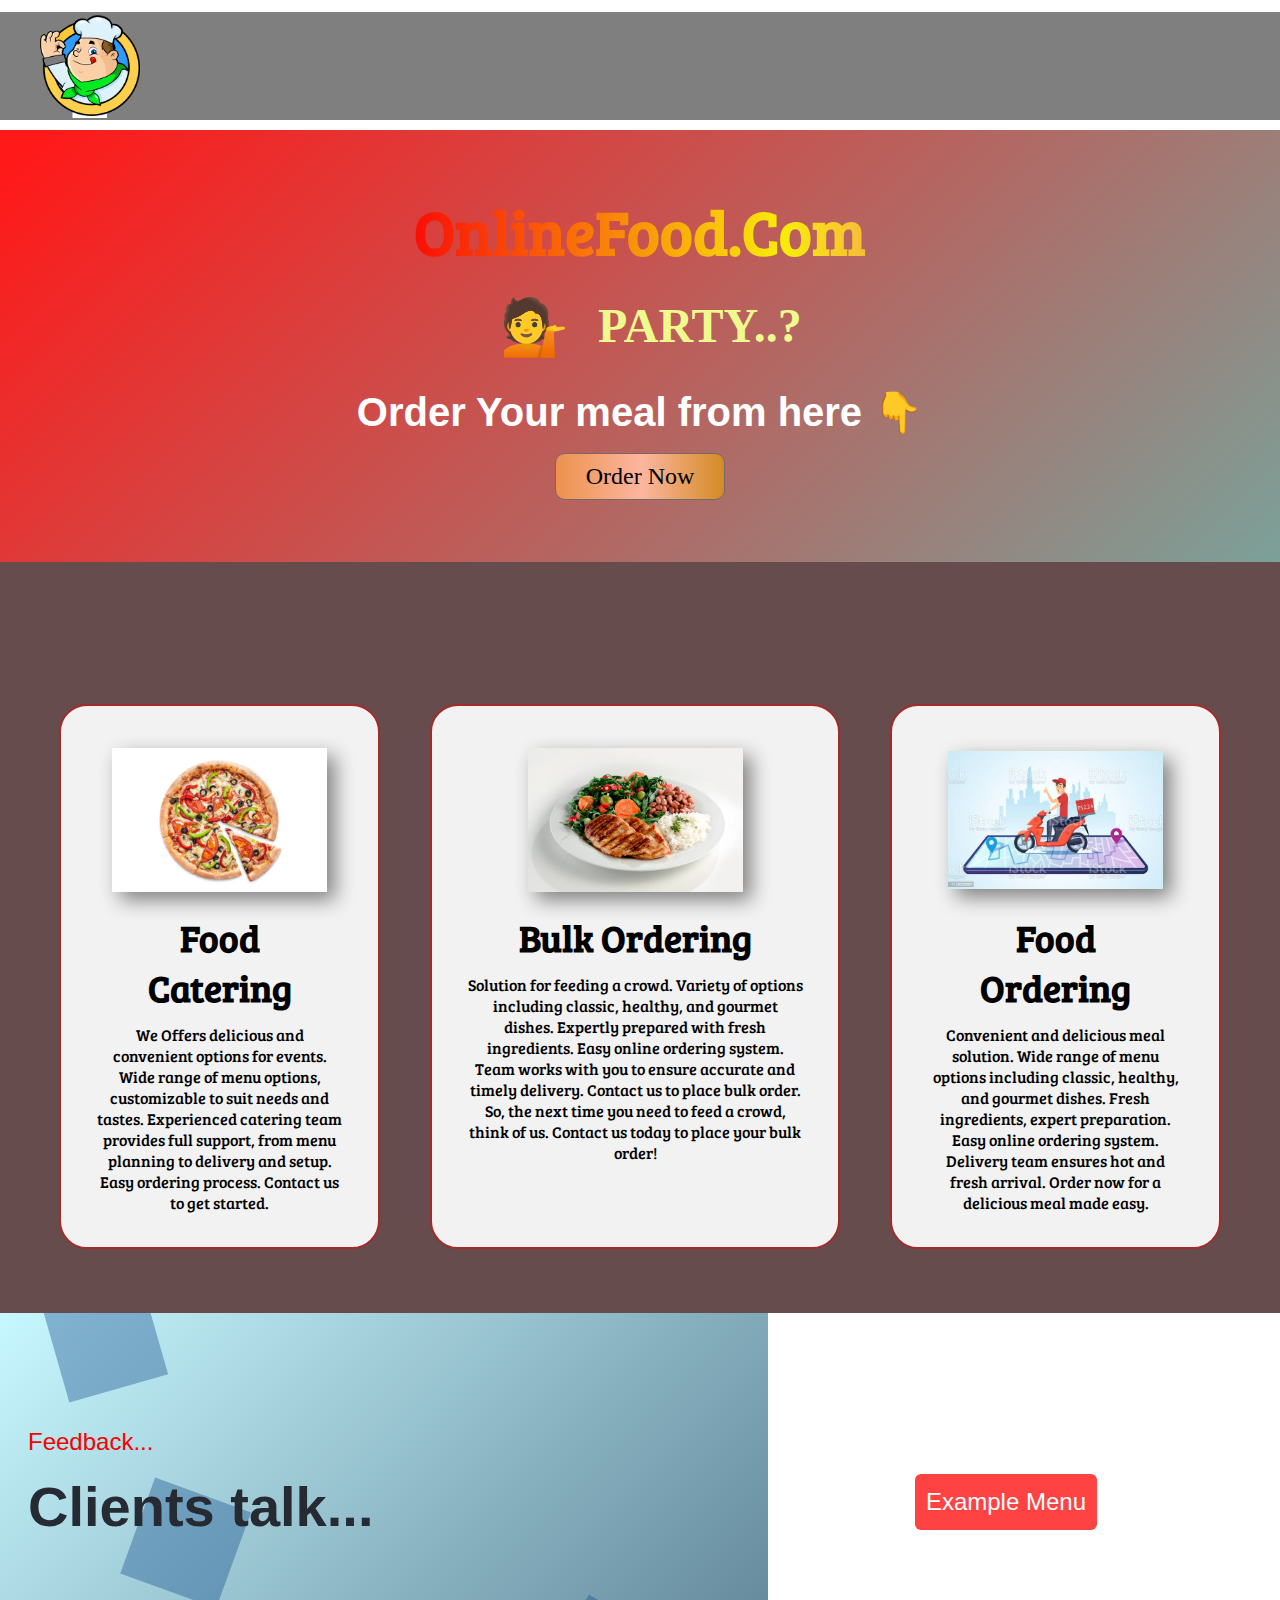
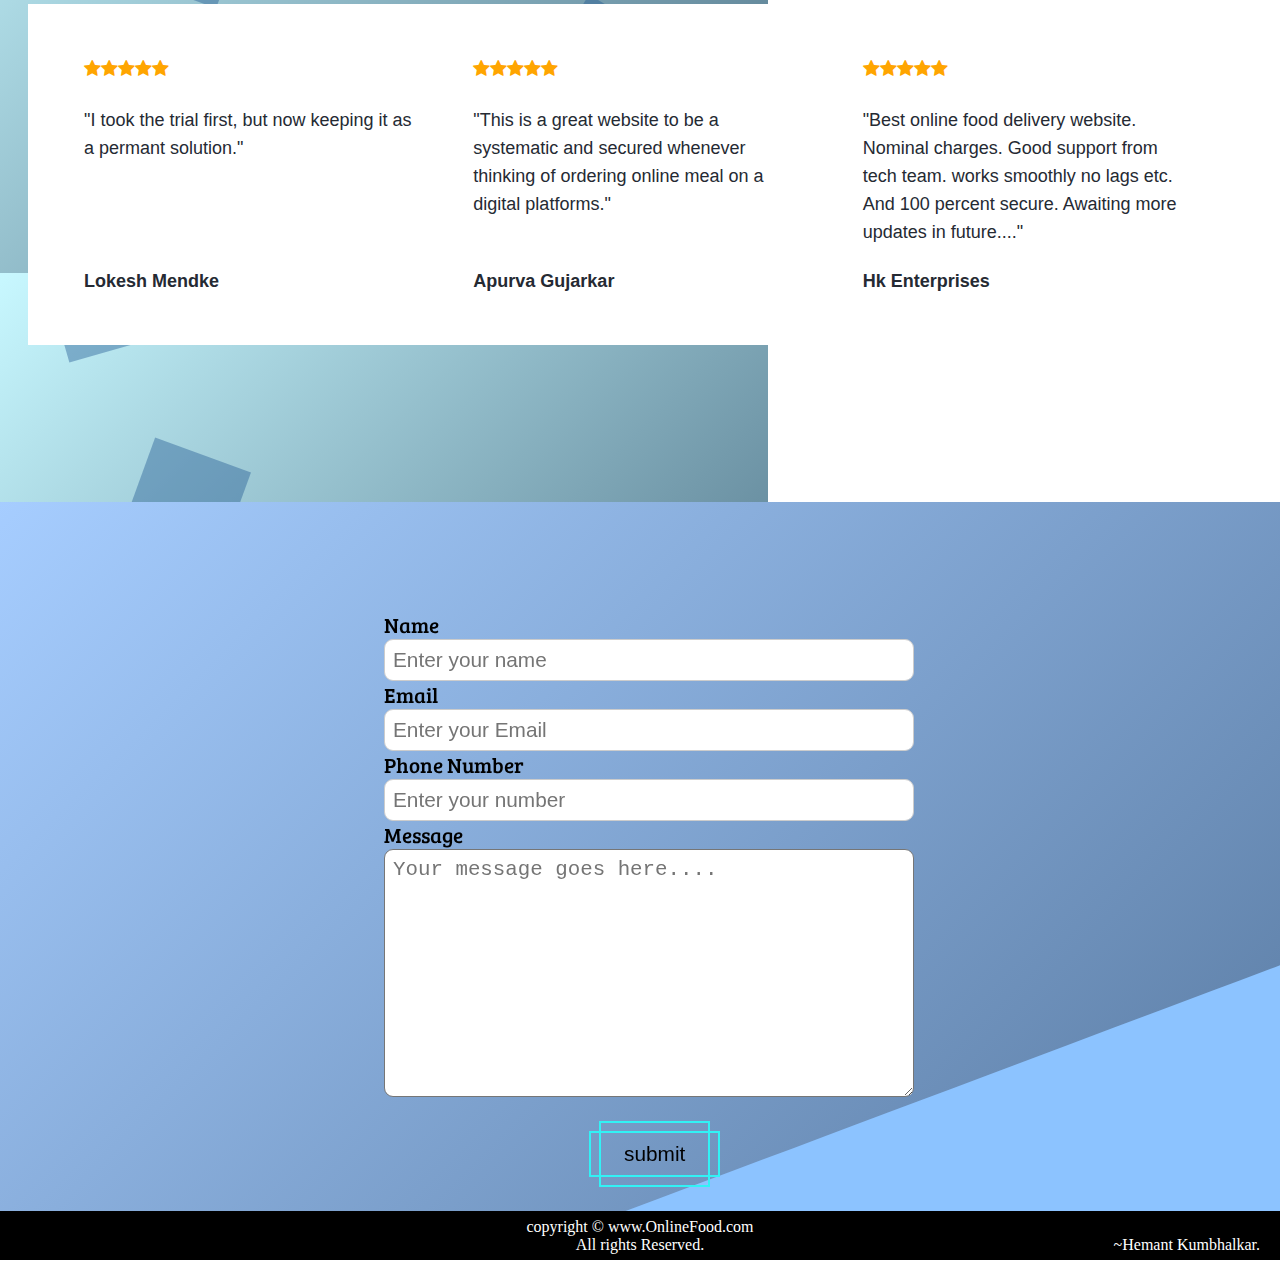
==== commit c488c8c7: "Adding Some comments in files" ====
--- a/Loadingpage.html
+++ b/Loadingpage.html
@@ -1,3 +1,4 @@
+<!-- Created By Hemant -->
 <!DOCTYPE html>
 <html lang="en">
   <head>
@@ -138,7 +139,7 @@
               <span class="fa fa-star checked" style="color: orange;"></span>
             </div>
             <p class="review-text size">"I took the trial first, but now keeping it as a permant solution."</p>
-            <h6 class="no-bottom-margin">- Yash</h6>
+            <h6 class="no-bottom-margin">Lokesh Mendke</h6>
           </div>
           <div class="review">
             <div class="stars above-text">
--- a/style.css
+++ b/style.css
@@ -1,3 +1,4 @@
+/* Created By Hemant */
 /* Font family */
 @import url("https://fonts.googleapis.com/css2?family=Bree+Serif&display=swap");
 @import url("https://fonts.googleapis.com/css2?family=Baloo+Bhai+2:wght@600&display=swap");
@@ -11,9 +12,6 @@
 }
 
 /* For smooth scrolling */
-html {
-  scroll-behavior: smooth;
-}
 
 /* CSS Variable */
 :root {
@@ -288,8 +286,8 @@
   font-size: 62px;
   font-weight: 600;
   -webkit-text-fill-color: transparent;
-  background-clip: content-box;
-  -webkit-background-clip: text;
+  -webkit-background-clip: content-box;
+  background-clip: text;
   animation: animate 10s linear infinite;
 }
 @keyframes animate {
@@ -503,7 +501,7 @@
 .title-with-button {
   display: flex;
   -webkit-box-flex: justify;
-  -moz-box-pack: justify;
+  -webkit-box-pack: justify;
   justify-content: space-between;
   -webkit-box-align: center;
   -moz-box-align: center;
@@ -870,9 +868,6 @@
 /* Media Queries for responsiveness 
   This media queries is for tablet size screen.*/
 @media (min-width:760px) and (max-width:1030px) {
-  html {
-    scroll-behavior: smooth;
-  }
   /* Navigation */
 #navbar {
   display: flex;
